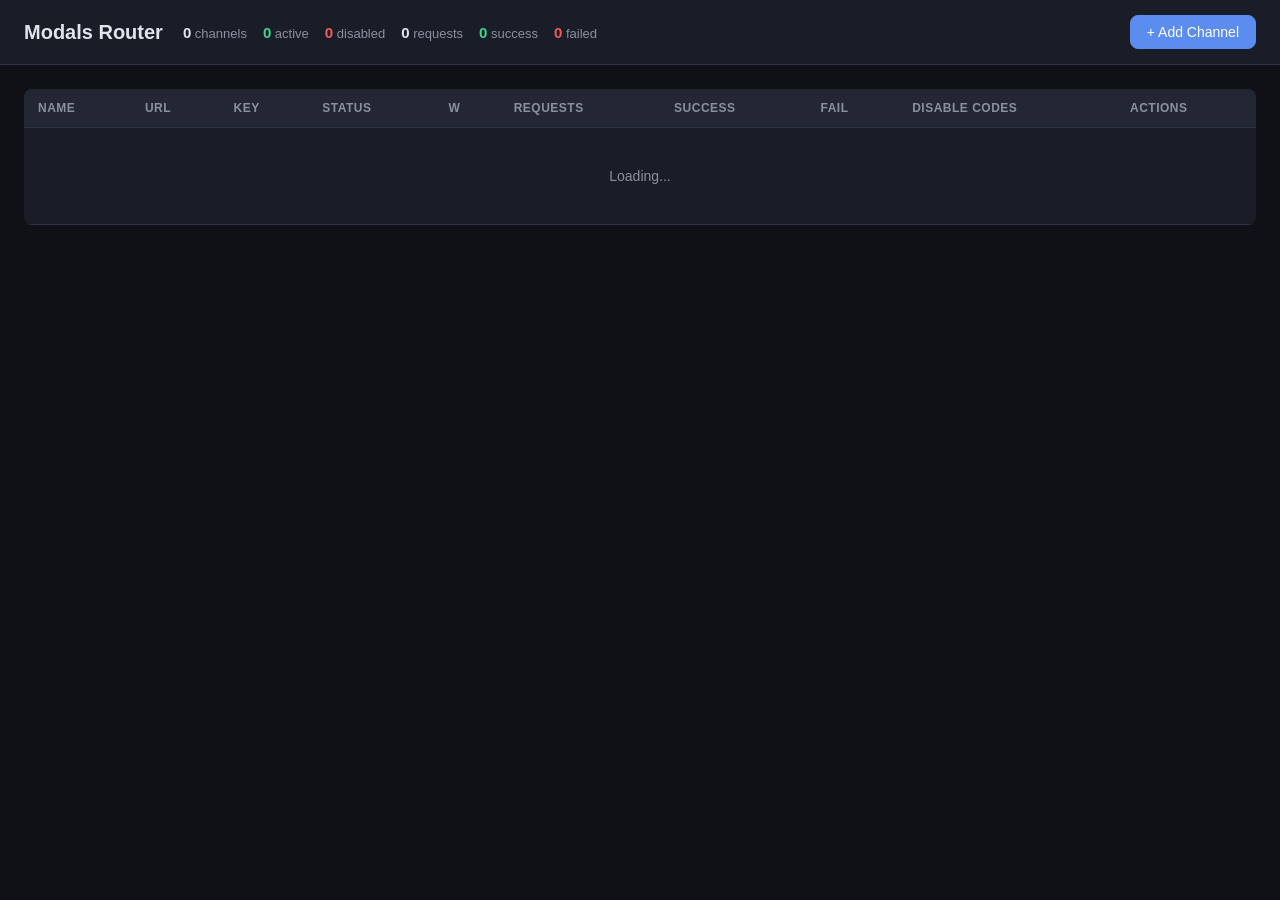
==== web/index.html @ 411eb100 "Initial commit: AI API router with channel management, load balancing, and test feature - Weighted r" ====
<!DOCTYPE html>
<html lang="zh-CN">
<head>
<meta charset="UTF-8">
<meta name="viewport" content="width=device-width, initial-scale=1.0">
<title>Modals Router</title>
<link rel="stylesheet" href="style.css">
</head>
<body>

<div id="token-overlay" class="overlay hidden">
  <div class="modal-box">
    <h2>Admin Token</h2>
    <p>Enter the admin token to access the dashboard.</p>
    <input type="password" id="token-input" placeholder="Admin token" autocomplete="off">
    <button id="token-submit" class="btn btn-primary">Confirm</button>
  </div>
</div>

<div id="channel-modal" class="overlay hidden">
  <div class="modal-box wide">
    <h2 id="modal-title">Add Channel</h2>
    <form id="channel-form">
      <input type="hidden" id="ch-id">
      <div class="form-grid">
        <label>Name
          <input type="text" id="ch-name" required placeholder="OpenAI Primary">
        </label>
        <label>Weight
          <input type="number" id="ch-weight" value="1" min="1">
        </label>
        <label class="full">Base URL
          <input type="text" id="ch-url" required placeholder="https://api.openai.com">
        </label>
        <label class="full">API Key
          <input type="text" id="ch-key" placeholder="sk-...">
        </label>
        <label>Auth Header
          <input type="text" id="ch-auth-header" placeholder="Authorization" value="Authorization">
        </label>
        <label>Auth Prefix
          <input type="text" id="ch-auth-prefix" placeholder="Bearer " value="Bearer ">
        </label>
        <label class="full">Disable on Status Codes
          <input type="text" id="ch-disable-status" placeholder="402" value="402">
          <small>Comma-separated HTTP status codes that trigger key disable (e.g. 402,429)</small>
        </label>
        <label>Auto Re-enable (sec)
          <input type="number" id="ch-auto-reenable" value="0" min="0">
          <small>0 = manual only. 3600 = re-enable after 1 hour</small>
        </label>
        <label class="full">Custom Headers (JSON)
          <textarea id="ch-headers" rows="2" placeholder='{"X-Custom":"value"}'></textarea>
        </label>
      </div>
      <div class="form-actions">
        <button type="button" class="btn" id="modal-cancel">Cancel</button>
        <button type="submit" class="btn btn-primary">Save</button>
      </div>
    </form>
  </div>
</div>

<div id="test-modal" class="overlay hidden">
  <div class="modal-box wide">
    <h2>Test Channel: <span id="test-channel-name"></span></h2>
    <div class="form-grid">
      <label class="full">Model Name
        <input type="text" id="test-model" value="kimi-k3" placeholder="kimi-k3">
        <small>Enter the model name to test with a chat completion request</small>
      </label>
    </div>
    <div class="form-actions">
      <button type="button" class="btn" id="test-cancel">Close</button>
      <button type="button" class="btn btn-primary" id="test-send">Send Test</button>
    </div>
    <div id="test-result" class="test-result hidden"></div>
  </div>
</div>

<header>
  <div class="header-inner">
    <h1>Modals Router</h1>
    <div class="stats-bar" id="stats-bar">
      <span class="stat"><b id="stat-total">0</b> channels</span>
      <span class="stat active"><b id="stat-active">0</b> active</span>
      <span class="stat disabled"><b id="stat-disabled">0</b> disabled</span>
      <span class="stat"><b id="stat-req">0</b> requests</span>
      <span class="stat ok"><b id="stat-ok">0</b> success</span>
      <span class="stat fail"><b id="stat-fail">0</b> failed</span>
    </div>
    <button class="btn btn-primary" id="add-btn">+ Add Channel</button>
  </div>
</header>

<main>
  <table id="channel-table">
    <thead>
      <tr>
        <th>Name</th>
        <th>URL</th>
        <th>Key</th>
        <th>Status</th>
        <th>W</th>
        <th>Requests</th>
        <th>Success</th>
        <th>Fail</th>
        <th>Disable Codes</th>
        <th>Actions</th>
      </tr>
    </thead>
    <tbody id="channel-tbody">
      <tr><td colspan="10" class="empty">Loading...</td></tr>
    </tbody>
  </table>
</main>

<script src="app.js"></script>
</body>
</html>
---- web/style.css ----
:root {
  --bg: #0f1117;
  --surface: #1a1d27;
  --surface2: #232734;
  --border: #2e3344;
  --text: #e1e4ec;
  --text-dim: #8b90a0;
  --primary: #5b8def;
  --primary-hover: #4a7de0;
  --green: #3dd68c;
  --red: #ef5b5b;
  --yellow: #f0b24b;
  --radius: 8px;
}

* { box-sizing: border-box; margin: 0; padding: 0; }

body {
  font-family: -apple-system, BlinkMacSystemFont, "Segoe UI", Roboto, sans-serif;
  background: var(--bg);
  color: var(--text);
  min-height: 100vh;
}

header {
  background: var(--surface);
  border-bottom: 1px solid var(--border);
  padding: 0 24px;
  position: sticky;
  top: 0;
  z-index: 10;
}

.header-inner {
  display: flex;
  align-items: center;
  gap: 20px;
  max-width: 1400px;
  margin: 0 auto;
  height: 64px;
}

.header-inner h1 {
  font-size: 20px;
  white-space: nowrap;
}

.stats-bar {
  display: flex;
  gap: 16px;
  flex: 1;
  flex-wrap: wrap;
}

.stat {
  font-size: 13px;
  color: var(--text-dim);
  white-space: nowrap;
}

.stat b { font-size: 15px; color: var(--text); }
.stat.active b { color: var(--green); }
.stat.disabled b { color: var(--red); }
.stat.ok b { color: var(--green); }
.stat.fail b { color: var(--red); }

main {
  max-width: 1400px;
  margin: 24px auto;
  padding: 0 24px;
}

table {
  width: 100%;
  border-collapse: collapse;
  background: var(--surface);
  border-radius: var(--radius);
  overflow: hidden;
  font-size: 14px;
}

th, td {
  padding: 12px 14px;
  text-align: left;
  border-bottom: 1px solid var(--border);
  white-space: nowrap;
}

th {
  background: var(--surface2);
  font-weight: 600;
  color: var(--text-dim);
  font-size: 12px;
  text-transform: uppercase;
  letter-spacing: 0.5px;
}

tbody tr:hover { background: var(--surface2); }
td.empty { text-align: center; color: var(--text-dim); padding: 40px; }

.badge {
  display: inline-block;
  padding: 3px 10px;
  border-radius: 20px;
  font-size: 12px;
  font-weight: 600;
}

.badge.active { background: rgba(61,214,140,.15); color: var(--green); }
.badge.disabled { background: rgba(239,91,91,.15); color: var(--red); }

.btn {
  padding: 8px 16px;
  border-radius: var(--radius);
  border: 1px solid var(--border);
  background: var(--surface2);
  color: var(--text);
  cursor: pointer;
  font-size: 14px;
  transition: .15s;
  white-space: nowrap;
}

.btn:hover { border-color: var(--text-dim); }
.btn-primary { background: var(--primary); border-color: var(--primary); color: #fff; }
.btn-primary:hover { background: var(--primary-hover); border-color: var(--primary-hover); }
.btn-sm { padding: 4px 10px; font-size: 12px; }
.btn-danger { color: var(--red); }
.btn-danger:hover { background: rgba(239,91,91,.1); }

.actions-cell { display: flex; gap: 6px; }

.overlay {
  position: fixed;
  inset: 0;
  background: rgba(0,0,0,.6);
  display: flex;
  align-items: center;
  justify-content: center;
  z-index: 100;
}

.overlay.hidden { display: none; }

.modal-box {
  background: var(--surface);
  border-radius: 12px;
  padding: 28px;
  width: 400px;
  max-width: 90vw;
  max-height: 90vh;
  overflow-y: auto;
  border: 1px solid var(--border);
}

.modal-box.wide { width: 640px; }

.modal-box h2 { margin-bottom: 16px; font-size: 18px; }
.modal-box p { color: var(--text-dim); margin-bottom: 12px; font-size: 14px; }

.modal-box input, .modal-box textarea {
  width: 100%;
  padding: 10px 12px;
  border-radius: var(--radius);
  border: 1px solid var(--border);
  background: var(--bg);
  color: var(--text);
  font-size: 14px;
  font-family: inherit;
}

.modal-box input:focus, .modal-box textarea:focus {
  outline: none;
  border-color: var(--primary);
}

.modal-box label {
  display: flex;
  flex-direction: column;
  gap: 4px;
  font-size: 13px;
  color: var(--text-dim);
}

.modal-box label small { font-size: 11px; color: var(--text-dim); opacity: .7; }

.form-grid {
  display: grid;
  grid-template-columns: 1fr 1fr;
  gap: 14px;
}

.form-grid .full { grid-column: 1 / -1; }

.form-actions {
  display: flex;
  justify-content: flex-end;
  gap: 10px;
  margin-top: 20px;
}

#token-input { margin-bottom: 12px; }

.key-cell { font-family: monospace; font-size: 12px; color: var(--text-dim); }
.url-cell { font-family: monospace; font-size: 12px; max-width: 280px; overflow: hidden; text-overflow: ellipsis; }
.reason-cell { font-size: 11px; color: var(--yellow); }

.test-result { margin-top: 16px; }
.test-result.hidden { display: none; }

.test-summary {
  display: flex;
  align-items: center;
  gap: 12px;
  padding: 10px 14px;
  border-radius: var(--radius);
  margin-bottom: 10px;
}

.test-summary.test-ok { background: rgba(61,214,140,.1); }
.test-summary.test-fail { background: rgba(239,91,91,.1); }

.test-status-badge {
  font-weight: 700;
  font-size: 13px;
  padding: 3px 10px;
  border-radius: 4px;
}

.test-status-badge.test-ok { background: var(--green); color: #fff; }
.test-status-badge.test-fail { background: var(--red); color: #fff; }

.test-meta { font-size: 13px; color: var(--text-dim); }

.test-warn {
  font-size: 12px;
  color: var(--yellow);
  background: rgba(240,178,75,.15);
  padding: 3px 8px;
  border-radius: 4px;
}

.test-error-msg {
  color: var(--red);
  font-size: 13px;
  margin-bottom: 8px;
}

.test-response {
  background: var(--bg);
  border: 1px solid var(--border);
  border-radius: var(--radius);
  padding: 12px;
  font-size: 12px;
  font-family: "Cascadia Code", "Fira Code", monospace;
  max-height: 240px;
  overflow: auto;
  white-space: pre-wrap;
  word-break: break-all;
  color: var(--text-dim);
}

.test-pending { color: var(--text-dim); font-size: 14px; padding: 8px 0; }
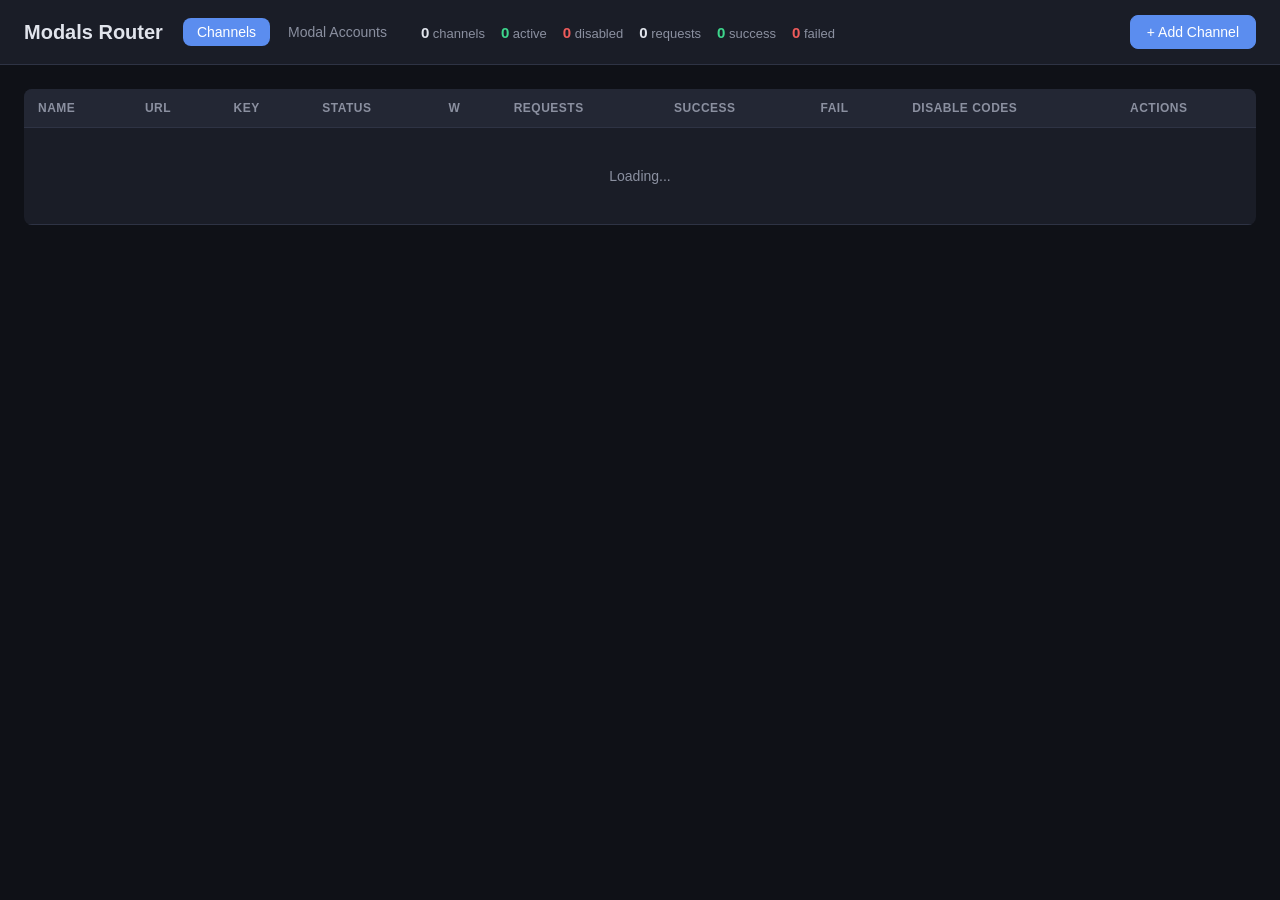
==== commit 1635a840: "Add Modal.com Google batch login with cookie persistence - modal_login.py: Camoufox browser automati" ====
--- a/web/index.html
+++ b/web/index.html
@@ -81,6 +81,10 @@
 <header>
   <div class="header-inner">
     <h1>Modals Router</h1>
+    <nav class="nav-tabs">
+      <a href="/admin/" class="nav-tab active">Channels</a>
+      <a href="/admin/modal.html" class="nav-tab">Modal Accounts</a>
+    </nav>
     <div class="stats-bar" id="stats-bar">
       <span class="stat"><b id="stat-total">0</b> channels</span>
       <span class="stat active"><b id="stat-active">0</b> active</span>
--- a/web/style.css
+++ b/web/style.css
@@ -45,6 +45,23 @@
   white-space: nowrap;
 }
 
+.nav-tabs {
+  display: flex;
+  gap: 4px;
+}
+
+.nav-tab {
+  padding: 6px 14px;
+  border-radius: var(--radius);
+  font-size: 14px;
+  color: var(--text-dim);
+  text-decoration: none;
+  transition: .15s;
+}
+
+.nav-tab:hover { background: var(--surface2); color: var(--text); }
+.nav-tab.active { background: var(--primary); color: #fff; }
+
 .stats-bar {
   display: flex;
   gap: 16px;
